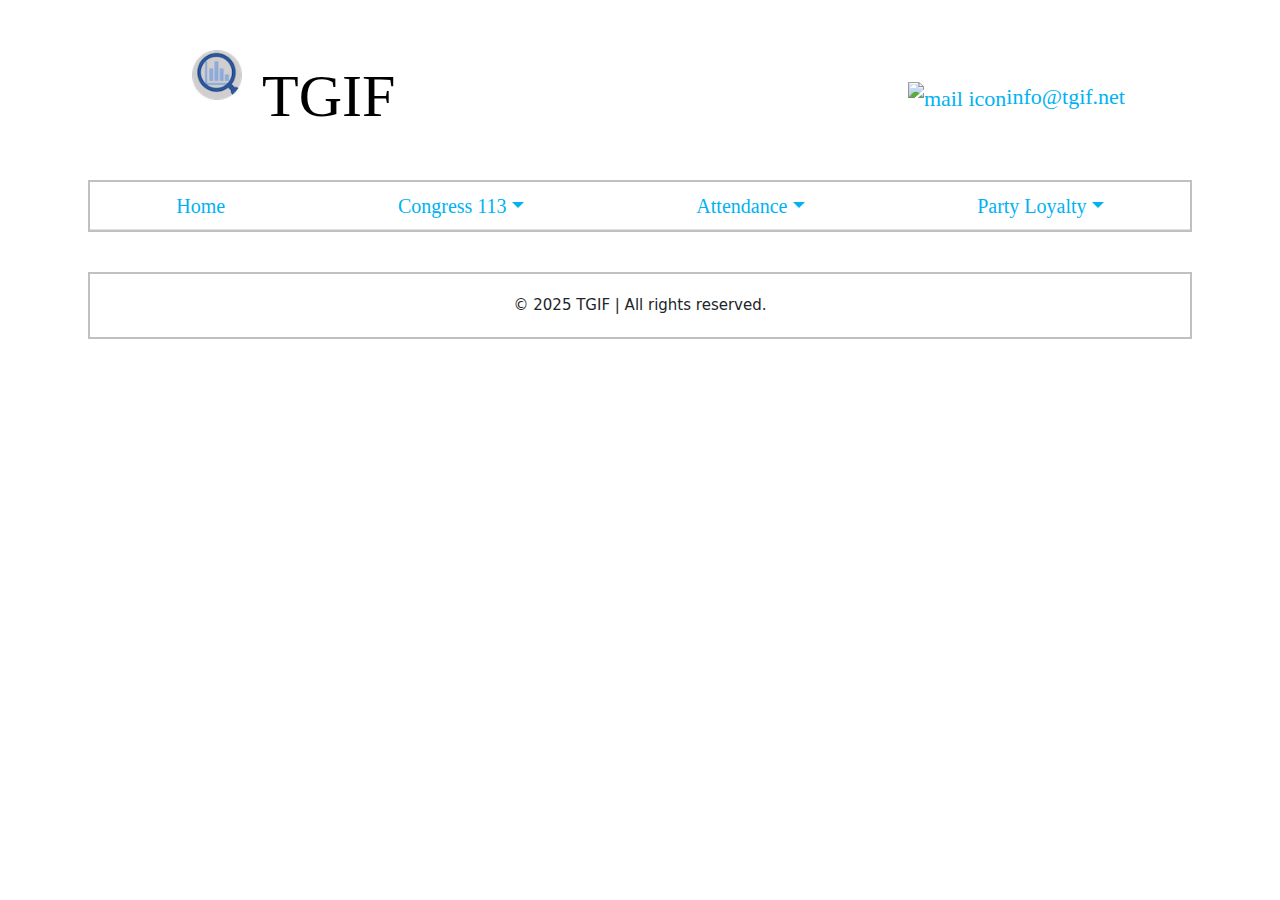
==== attendance.html @ 241e5de7 "Added new pages." ====
<!doctype html>

<html lang="en">

<head>
    <meta charset="utf-8">
    <meta name="viewport" content="width=device-width, initial-scale=1">
    <link href="https://cdn.jsdelivr.net/npm/bootstrap@5.3.3/dist/css/bootstrap.min.css" rel="stylesheet"
        integrity="sha384-QWTKZyjpPEjISv5WaRU9OFeRpok6YctnYmDr5pNlyT2bRjXh0JMhjY6hW+ALEwIH" crossorigin="anonymous">
    <link rel="stylesheet" href='styles.css'>
    <meta name="apple-mobile-web-app-title" content="TGIF">
    <title>TGIF - Attendance of Senate</title>
</head>

<body>
    <div class="header-container">
        <div class="logo-container">
            <a href="index.html">
                <img alt='magnifying glass' id='logo-image' src="/assets/Images/logo.png">
            </a>
            <div class='title-container'>
                <a id="logo-anchor" href="index.html">
                    <h1>TGIF</h1>
                </a>
            </div>
        </div>
        <div class="email-container">
            <a id='contact-email' href="mailto:info@tgif.net"><img alt="mail icon" id="mail-image"
                    src="/assets/Images/mailicon.png">info@tgif.net
            </a>
        </div>
    </div>

    <div class="navigation-container">
        <ul class="nav nav-tabs nav-fill">
            <li class="nav-item">
                <a class="nav-link" aria-current="page" href="index.html">Home</a>
            </li>
            <li class="nav-item dropdown">
                <a class="nav-link dropdown-toggle" data-bs-toggle="dropdown" href="#" role="button"
                    aria-expanded="false">Congress 113</a>
                <ul class="dropdown-menu">
                    <li><a class="dropdown-item" href="members.html?chamber=house">House</a></li>
                    <li><a class="dropdown-item" href="members.html?chamber=senate">Senate</a></li>
                </ul>
            </li>
            <li class="nav-item dropdown">
                <a class="nav-link dropdown-toggle" data-bs-toggle="dropdown" href="#" role="button"
                    aria-expanded="false">Attendance</a>
                <ul class="dropdown-menu">
                    <li><a class="dropdown-item" href="attendance-house.html">House</a></li>
                    <li><a class="dropdown-item" href="attendance-senate.html">Senate</a></li>
                </ul>
            </li>
            <li class="nav-item dropdown">
                <a class="nav-link dropdown-toggle" data-bs-toggle="dropdown" href="#" role="button"
                    aria-expanded="false">Party Loyalty</a>
                <ul class="dropdown-menu">
                    <li><a class="dropdown-item" href="loyalty-house.html">House</a></li>
                    <li><a class="dropdown-item" href="loyalty-senate.html">Senate</a></li>
                </ul>
            </li>
        </ul>
    </div>

    <div class="footer-container">
        <p>&copy; 2025 TGIF | All rights reserved.</p>
    </div>

    <script src="https://cdn.jsdelivr.net/npm/bootstrap@5.3.3/dist/js/bootstrap.bundle.min.js"
        integrity="sha384-YvpcrYf0tY3lHB60NNkmXc5s9fDVZLESaAA55NDzOxhy9GkcIdslK1eN7N6jIeHz"
        crossorigin="anonymous"></script>

    <script type="module" src="script.js"></script>
</body>

</html>
---- styles.css ----
@font-face {
    font-family: NewsReader;
    src: url(/Fonts/Newsreader/Newsreader-VariableFont_opsz\,wght.ttf);
}

/* header styles */
.header-container {
    display: flex;
    justify-content: space-between;
}

.logo-container {
    display: flex;
    flex-direction: row;
    margin-left: 12em;

}

#logo-image {
    margin-top: 50px;
    width: 50px;
    height: 50px;
}

.title-container {
    margin-left: 1em;
    font-size: 20px;
}

.title-container h1 {
    text-decoration: none;
    color: black;
}

.title-container a:hover {
    text-decoration: none;
}

h1 {
    margin-top: 60px;
    font-size: 60px;
    font-family: Newsreader;
}

#logo-anchor {
    text-decoration: none;
}

.email-container {
    justify-content: right;
    font-size: 20px;
    margin-right: 6em;
    margin-top: 4em;
}

#contact-email {
    font-family: Newsreader;
    color: rgb(0, 178, 243);
    margin-top: 80px;
    margin-right: 35px;
    justify-self: right;
    text-decoration: none;
    font-size: 22px;
}

#mail-image {
    width: 40px;
}

/* body styles */
h2 {
    font-family: Newsreader;
    margin: 10px 5em;
    font-size: 2.5em;
    padding-bottom: 5px;
}

#main-image {
    width: 250px;
    margin-right: 13em;
    margin-top: 150px;
    margin-left: 0px;
}

a:hover {
    text-decoration: underline;
}

.member-anchors {
    font-family: Newsreader;
    color: rgb(0, 178, 243);
    text-decoration: none;
}

#contact-email:hover {
    text-decoration: underline;
    transition: 0.2s;
}

#readmore-link {
    color: rgb(0, 178, 243);
    text-decoration: none;
}

#readmore-link:hover {
    text-decoration: underline;
}

.navigation-container {
    border: 2px solid rgb(192 192 192);
    margin: 40px 5.5em;
}

.nav-link {
    font-size: 20px;
    font-family: Newsreader;
    text-decoration: none;
    color: rgb(0, 178, 243);
}

.dropdown-item {
    font-size: 20px;
    font-family: Newsreader;
    text-decoration: none;
    color: rgb(0, 178, 243);
}

.nav-link:hover {
    text-decoration: none;
}

.info-container {
    margin-top: 5em;
    display: flex;
    flex-direction: row;
}

.info-container p {
    font-family: Newsreader;
    margin: 2em 10em;
    width: 60%;
    font-size: 20px;
    padding-top: 5px;
}

.all-filters-container {
    display: flex;
    flex-direction: row;
    justify-content: space-between;
}

.filter-state-container {
    margin-right: 15em;
    font-size: 20px;
    font-family: Newsreader;
    margin-left: 2em;
}

.checkbox-container {
    display: flex;
    flex-direction: row;
    gap: 30px;
    justify-content: left;
    margin-left: 12em;
    margin-bottom: 1em;
}

.checkbox-container p,
.checkbox-container label {
    font-size: 20px;
    font-family: Newsreader;
}

.partyFilterCheckbox {
    margin-top: 5px;
    width: 18px;
    height: 18px;
}

#select-state {
    padding: 5px;
    margin-left: 20px;
}

.table {
    display: table;
    table-layout: auto;
    border: 2px solid rgb(192 192 192);
    width: 80%;
    font-family: Newsreader;
    margin: 0 auto;
    margin-bottom: 50px;
    margin-top: 40px;
}

.senate-table-body {
    font-size: medium;
}

.table th {
    font-family: Newsreader;
    text-align: center;
    font-size: 20px;
}

.table td {
    font-size: 20px;
    font-family: Newsreader;
    text-align: center;
}

/* footer styles */
.footer-container {
    display: flex;
    justify-content: center;
    border: 2px solid rgb(192 192 192);
    margin: 20px 5.5em;
}

.footer-container p {
    padding: 10px 20px;
    margin: 10px 20px;
    font-size: 15px;
    text-align: center;
}
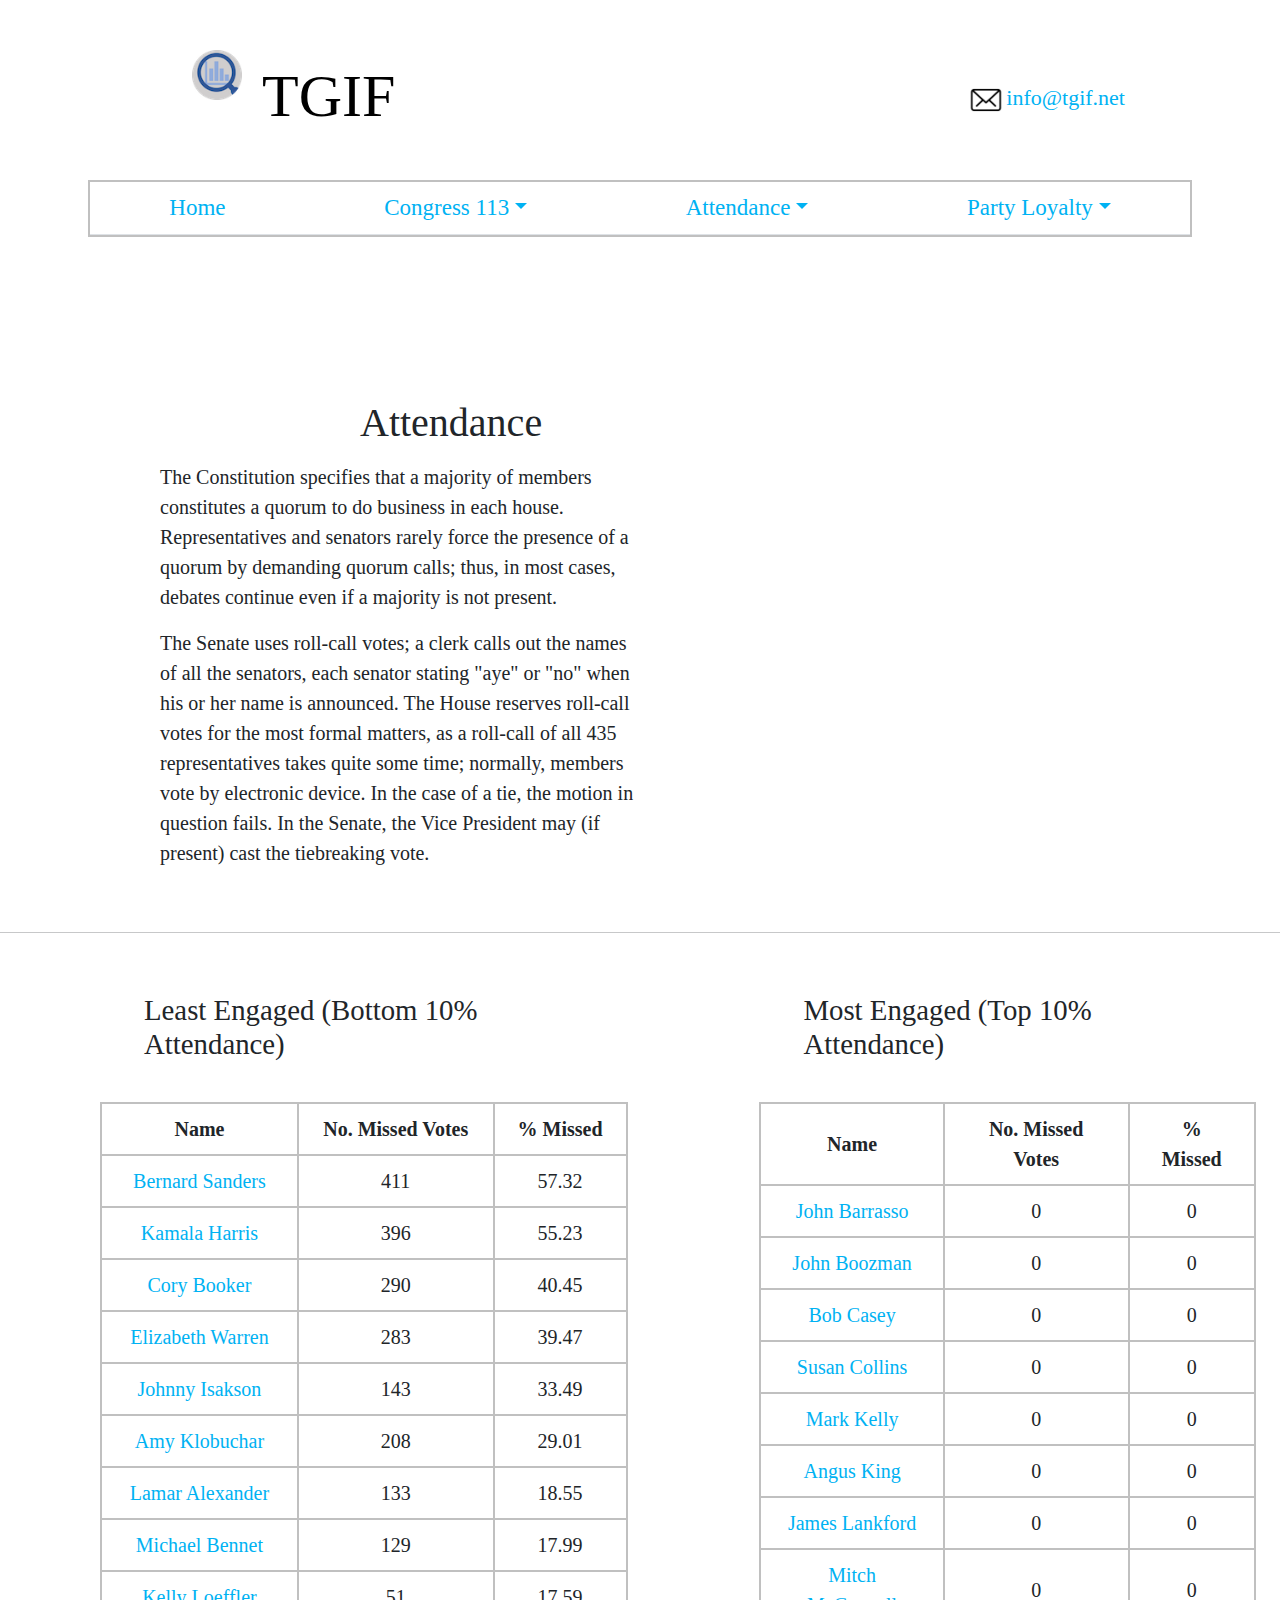
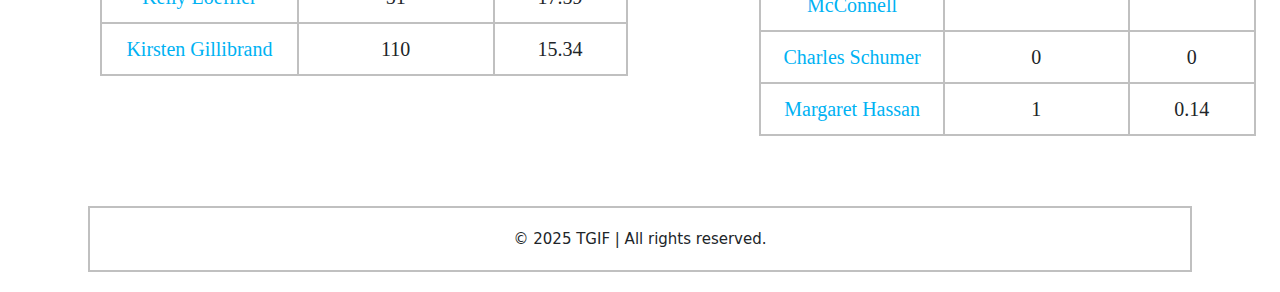
==== commit a8bc61d9: "Added for task 4." ====
--- a/attendance.html
+++ b/attendance.html
@@ -7,9 +7,10 @@
     <meta name="viewport" content="width=device-width, initial-scale=1">
     <link href="https://cdn.jsdelivr.net/npm/bootstrap@5.3.3/dist/css/bootstrap.min.css" rel="stylesheet"
         integrity="sha384-QWTKZyjpPEjISv5WaRU9OFeRpok6YctnYmDr5pNlyT2bRjXh0JMhjY6hW+ALEwIH" crossorigin="anonymous">
-    <link rel="stylesheet" href='styles.css'>
+    <link rel="stylesheet" href='stylesLoyaltyAttendance.css'>
     <meta name="apple-mobile-web-app-title" content="TGIF">
-    <title>TGIF - Attendance of Senate</title>
+    <title>TGIF - Attendance</title>
+
 </head>
 
 <body>
@@ -48,19 +49,114 @@
                 <a class="nav-link dropdown-toggle" data-bs-toggle="dropdown" href="#" role="button"
                     aria-expanded="false">Attendance</a>
                 <ul class="dropdown-menu">
-                    <li><a class="dropdown-item" href="attendance-house.html">House</a></li>
-                    <li><a class="dropdown-item" href="attendance-senate.html">Senate</a></li>
+                    <li><a class="dropdown-item" href="attendance.html?chamber=house">House</a></li>
+                    <li><a class="dropdown-item" href="attendance.html?chamber=senate">Senate</a></li>
                 </ul>
             </li>
             <li class="nav-item dropdown">
                 <a class="nav-link dropdown-toggle" data-bs-toggle="dropdown" href="#" role="button"
                     aria-expanded="false">Party Loyalty</a>
                 <ul class="dropdown-menu">
-                    <li><a class="dropdown-item" href="loyalty-house.html">House</a></li>
-                    <li><a class="dropdown-item" href="loyalty-senate.html">Senate</a></li>
+                    <li><a class="dropdown-item" href="loyalty.html?chamber=house">House</a></li>
+                    <li><a class="dropdown-item" href="loyalty.html?chamber=senate">Senate</a></li>
                 </ul>
             </li>
         </ul>
+    </div>
+
+    <div class="top-container">
+        <div class="attendance-container">
+            <div class="attendance-information-container">
+                <h2>Attendance</h2>
+                <p>The Constitution specifies that a majority of members constitutes a quorum to do business in each
+                    house.
+                    Representatives and senators rarely force the presence of a quorum by demanding quorum calls; thus,
+                    in
+                    most cases, debates continue even if a majority is not present.</p>
+
+                <p>The Senate uses roll-call votes; a clerk calls out the names of all the senators, each senator
+                    stating
+                    "aye" or "no" when his or her name is announced. The House reserves roll-call votes for the most
+                    formal
+                    matters, as a roll-call of all 435 representatives takes quite some time; normally, members vote by
+                    electronic device. In the case of a tie, the motion in question fails. In the Senate, the Vice
+                    President
+                    may (if present) cast the tiebreaking vote.</p>
+                </p>
+            </div>
+        </div>
+
+        <div class="table-container-top">
+            <div class="glance-container-senate">
+                <h3 class="attendance-header-senate">Senate at a glance</h3>
+                <table class="table-glance">
+                    <thead>
+                        <tr>
+                            <th>Party</th>
+                            <th>Number of Reps.</th>
+                            <th>% Voted W/ Party</th>
+                        </tr>
+                    </thead>
+                    <tbody class="table-glance-body">
+
+                    </tbody>
+                </table>
+            </div>
+
+            <div class="glance-container-house">;
+                <h3 class="attendance-header-house">House at a glance</h3>
+                <table class="table-glance-house">
+                    <thead>
+                        <tr>
+                            <th>Party</th>
+                            <th>Number of Reps.</th>
+                            <th>% Voted W/ Party</th>
+                        </tr>
+                    </thead>
+                    <tbody class="table-glance-body-house">
+
+                    </tbody>
+                </table>
+            </div>
+        </div>
+    </div>
+    </div>
+
+
+    <hr>
+
+    <div class="table-container-bottom">
+        <div class="table-container">
+            <h3>Least Engaged (Bottom 10% Attendance)</h3>
+            <table class="table-least">
+                <thead>
+                    <tr>
+                        <th>Name</th>
+                        <th>No. Missed Votes</th>
+                        <th>% Missed</th>
+                    </tr>
+                </thead>
+
+                <tbody class="table-least-body">
+
+                </tbody>
+            </table>
+        </div>
+        <div class="table-container">
+            <h3>Most Engaged (Top 10% Attendance)</h3>
+            <table class="table-most">
+                <thead>
+                    <tr>
+                        <th>Name</th>
+                        <th>No. Missed Votes</th>
+                        <th>% Missed</th>
+                    </tr>
+                </thead>
+                <tbody class="table-most-body">
+
+                </tbody>
+            </table>
+        </div>
     </div>
 
     <div class="footer-container">
@@ -71,7 +167,7 @@
         integrity="sha384-YvpcrYf0tY3lHB60NNkmXc5s9fDVZLESaAA55NDzOxhy9GkcIdslK1eN7N6jIeHz"
         crossorigin="anonymous"></script>
 
-    <script type="module" src="script.js"></script>
+    <script type="module" src="scriptAttendance.js"></script>
 </body>
 
 </html>--- a/stylesLoyaltyAttendance.css
+++ b/stylesLoyaltyAttendance.css
@@ -0,0 +1,252 @@
+@font-face {
+    font-family: NewsReader;
+    src: url(/Fonts/Newsreader/Newsreader-VariableFont_opsz\,wght.ttf);
+}
+
+/* header styles */
+.header-container {
+    display: flex;
+    justify-content: space-between;
+}
+
+.logo-container {
+    display: flex;
+    flex-direction: row;
+    margin-left: 12em;
+
+}
+
+#logo-image {
+    margin-top: 50px;
+    width: 50px;
+    height: 50px;
+}
+
+.title-container {
+    margin-left: 1em;
+    font-size: 20px;
+}
+
+.title-container h1 {
+    text-decoration: none;
+    color: black;
+}
+
+.title-container a:hover {
+    text-decoration: none;
+}
+
+h1 {
+    margin-top: 60px;
+    font-size: 60px;
+    font-family: Newsreader;
+}
+
+#logo-anchor {
+    text-decoration: none;
+}
+
+.email-container {
+    justify-content: right;
+    font-size: 20px;
+    margin-right: 6em;
+    margin-top: 4em;
+}
+
+#contact-email {
+    font-family: Newsreader;
+    color: rgb(0, 178, 243);
+    margin-top: 80px;
+    margin-right: 35px;
+    justify-self: right;
+    text-decoration: none;
+    font-size: 22px;
+}
+
+#mail-image {
+    width: 40px;
+}
+
+/* body styles */
+h2 {
+    font-family: Newsreader;
+    margin: 10px 5em;
+    font-size: 2.5em;
+    padding-bottom: 5px;
+}
+
+h3 {
+    font-family: Newsreader;
+    margin: 10px 5em;
+    font-size: 1.8em;
+}
+
+.attendance-information-container {
+    margin: 2em 10em;
+}
+
+#main-image {
+    width: 250px;
+    margin-right: 13em;
+    margin-top: 150px;
+    margin-left: 0px;
+}
+
+a:hover {
+    text-decoration: underline;
+}
+
+.statistic-member-links {
+    font-family: Newsreader;
+    color: rgb(0, 178, 243);
+    text-decoration: none;
+}
+
+#contact-email:hover {
+    text-decoration: underline;
+    transition: 0.2s;
+}
+
+.navigation-container {
+    border: 2px solid rgb(192 192 192);
+    margin: 40px 5.5em;
+}
+
+.nav-link {
+    font-size: 23px;
+    font-weight: 500;
+    font-family: Newsreader;
+    text-decoration: none;
+    color: rgb(0, 178, 243);
+}
+
+.loyalty-header-house,
+.loyalty-header-senate,
+.attendance-header-house,
+.attendance-header-senate {
+    margin-right: 5px;
+    margin-top: 130px;
+}
+
+.dropdown-item {
+    font-size: 20px;
+    font-family: Newsreader;
+    text-decoration: none;
+    color: rgb(0, 178, 243);
+}
+
+.nav-link:hover {
+    text-decoration: none;
+}
+
+.info-container {
+    margin-top: 5em;
+    display: flex;
+    flex-direction: row;
+}
+
+.info-container p {
+    font-family: Newsreader;
+    margin: 2em 10em;
+    width: 60%;
+    font-size: 20px;
+    padding-top: 5px;
+}
+
+.attendance-container {
+    display: flex;
+    flex-direction: row;
+    margin-top: 5em;
+}
+
+.attendance-information-container {
+    display: inline-block;
+    /* margin-right: 10em; */
+    width: 50%;
+}
+
+.attendance-container p {
+    font-family: Newsreader;
+    font-size: 20px;
+}
+
+.top-container {
+    display: flex;
+    flex-direction: row;
+}
+
+.table-container-top {
+    margin-right: 20em;
+    display: flex;
+    justify-content: space-around;
+}
+
+.table-container-bottom {
+    margin-top: 50px;
+    display: flex;
+    justify-content: space-around;
+}
+
+.table,
+.table-glance,
+.table-glance-house,
+.table-least,
+.table-most {
+    display: table;
+    table-layout: auto;
+    border: 2px solid rgb(192 192 192);
+    width: 80%;
+    font-family: Newsreader;
+    margin: 0 auto;
+    margin-bottom: 50px;
+    margin-top: 40px;
+    margin-left: 100px;
+}
+
+/* .senate-table-body {
+    font-size: medium;
+} */
+
+.table th,
+.table-glance th,
+.table-glance-house th,
+.table-least th,
+.table-most th {
+    padding: 10px 20px;
+    border: 2px solid rgb(192 192 192);
+    font-family: Newsreader;
+    text-align: center;
+    font-size: 20px;
+}
+
+.table td,
+.table-glance td,
+.table-glance-house td,
+.table-least td,
+.table-most td {
+    padding: 10px 20px;
+    border: 2px solid rgb(192 192 192);
+    font-size: 20px;
+    font-family: Newsreader;
+    text-align: center;
+}
+
+.table-container-bottom {
+    display: flex;
+    flex-direction: row;
+}
+
+/* footer styles */
+.footer-container {
+    display: flex;
+    justify-content: center;
+    border: 2px solid rgb(192 192 192);
+    margin: 20px 5.5em;
+}
+
+.footer-container p {
+    padding: 10px 20px;
+    margin: 10px 20px;
+    font-size: 15px;
+    text-align: center;
+}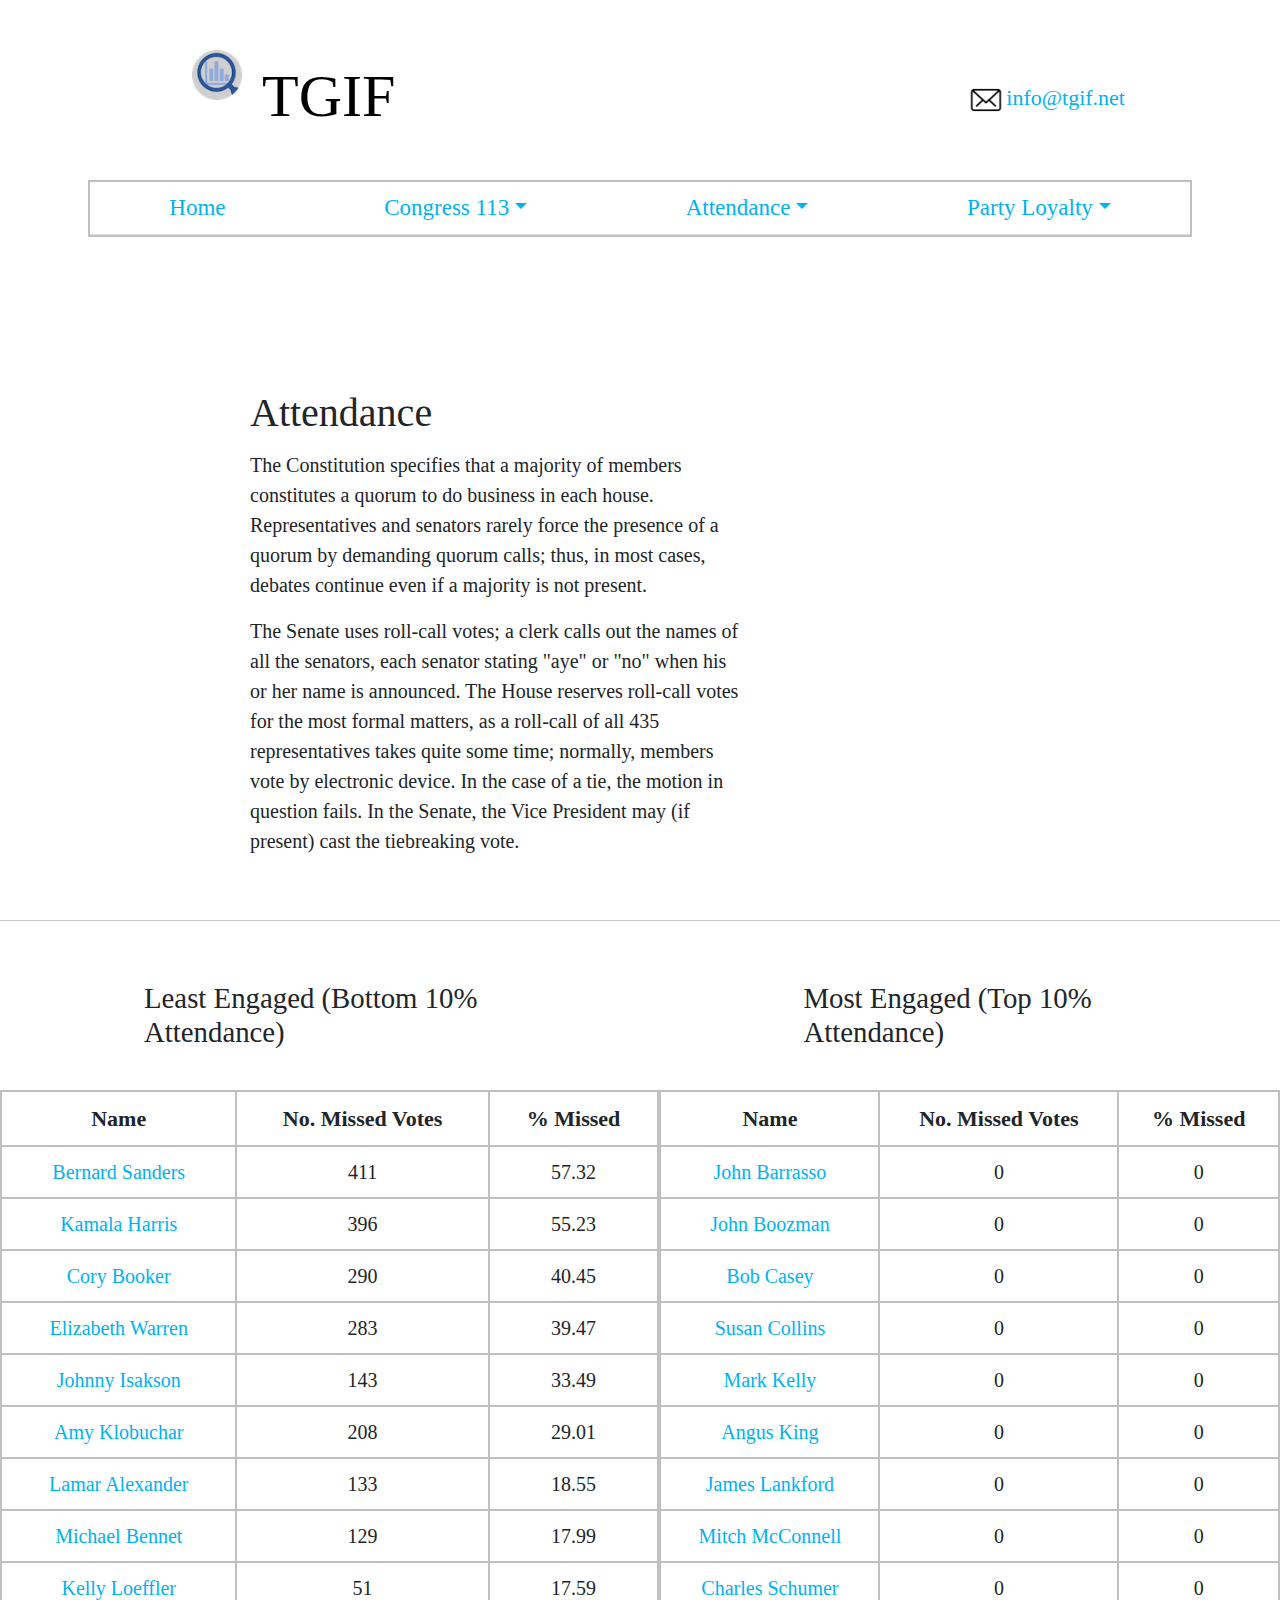
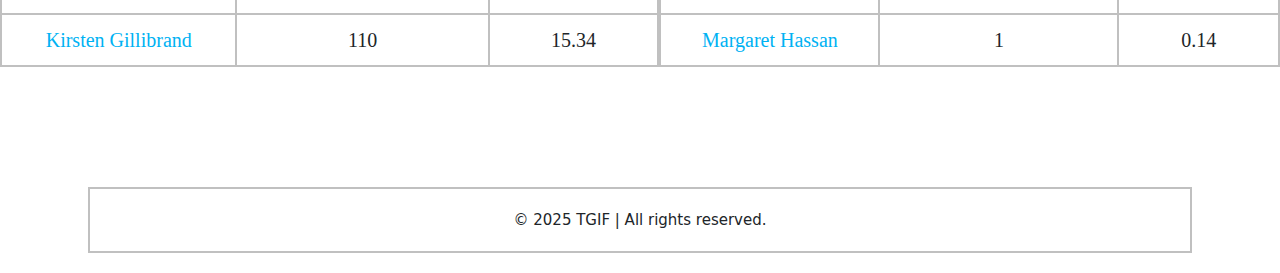
==== commit 42ffb36b: "Added class selectors." ====
--- a/attendance.html
+++ b/attendance.html
@@ -110,7 +110,7 @@
                         <tr>
                             <th>Party</th>
                             <th>Number of Reps.</th>
-                            <th>% Voted W/ Party</th>
+                            <th class="finalColoumnHouse">% Voted W/ Party</th>
                         </tr>
                     </thead>
                     <tbody class="table-glance-body-house">
--- a/stylesLoyaltyAttendance.css
+++ b/stylesLoyaltyAttendance.css
@@ -70,7 +70,6 @@
 /* body styles */
 h2 {
     font-family: Newsreader;
-    margin: 10px 5em;
     font-size: 2.5em;
     padding-bottom: 5px;
 }
@@ -125,7 +124,7 @@
 .attendance-header-house,
 .attendance-header-senate {
     margin-right: 5px;
-    margin-top: 130px;
+    margin-top: 70px;
 }
 
 .dropdown-item {
@@ -161,6 +160,7 @@
 
 .attendance-information-container {
     display: inline-block;
+    margin-left: 250px;
     /* margin-right: 10em; */
     width: 50%;
 }
@@ -176,7 +176,7 @@
 }
 
 .table-container-top {
-    margin-right: 20em;
+    margin-right: 18em;
     display: flex;
     justify-content: space-around;
 }
@@ -195,17 +195,13 @@
     display: table;
     table-layout: auto;
     border: 2px solid rgb(192 192 192);
-    width: 80%;
+    width: 100%;
     font-family: Newsreader;
     margin: 0 auto;
-    margin-bottom: 50px;
+    margin-bottom: 100px;
     margin-top: 40px;
-    margin-left: 100px;
-}
-
-/* .senate-table-body {
-    font-size: medium;
-} */
+    margin-left: 200;
+}
 
 .table th,
 .table-glance th,
@@ -216,7 +212,7 @@
     border: 2px solid rgb(192 192 192);
     font-family: Newsreader;
     text-align: center;
-    font-size: 20px;
+    font-size: 22px;
 }
 
 .table td,
@@ -229,6 +225,7 @@
     font-size: 20px;
     font-family: Newsreader;
     text-align: center;
+    table-layout: auto;
 }
 
 .table-container-bottom {
